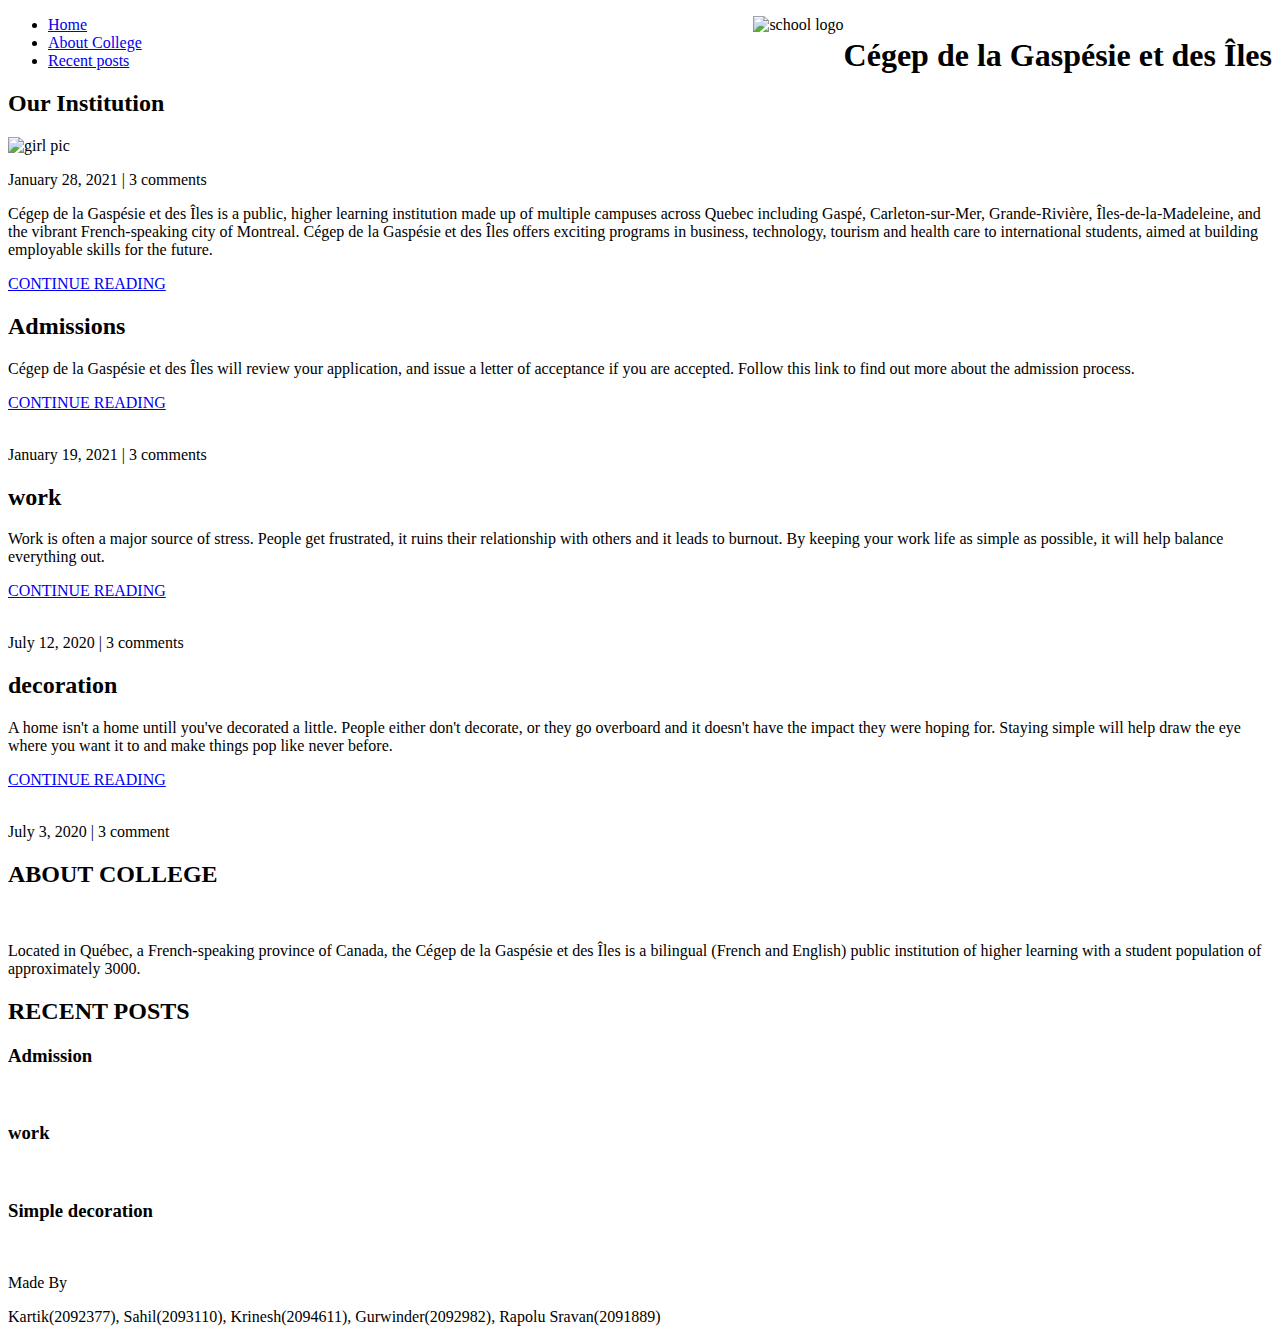
==== index.html @ 0d379864 "third commit change layout and content" ====
<!DOCTYPE html>
<html>
   <head>
      <meta charset="UTF-8">
      <meta name="viewport" content="width=device-width, user-scalable=no, initial-scale=1.0, maximum-scale=1.0, minimum-scale=1.0">
      <!-- <meta http-equiv="X-UA-Compatible" content="ie=edge"> -->
      <link rel="stylesheet" href="style.css">
      <link rel="icon" href="img/favicon.ico">
      <title>Cegep Blogs | Home</title>
      <!-- <link rel="stylesheet" href="https://cdnjs.cloudflare.com/ajax/libs/font-awesome/5.11.2/css/all.min.css"> -->
   </head>
   <body>
      
      <header>
         <div class="container container-nav">
            <div style="float: right;">
               <img style="float: left;" src="img/favicon.ico" alt="school logo">
               <h1 style="float: left;">Cégep de la Gaspésie et des Îles</h1>
            </div>
         
            <nav>
               <ul>
                  <li><a href="index.html" class="current-page">Home</a></li>
                  <li><a href="about.html">About College</a></li>
                  <li><a href="recent.html">Recent posts</a></li>
               </ul>
            </nav>
         </div>
      </header>
      
      <div class="container container-flex">
         
         <main role="main">
            
            <article class="article-featured">
               <h2 class="article-title">Our Institution</h2>
               <img src="https://montreal.cegepgim.ca/banner/bgphotos/bimg5f05de7b1e630.jpg" alt="girl pic" class="article-image">
               <p class="article-info">January 28, 2021 | 3 comments</p>
               <p class="article-body">Cégep de la Gaspésie et des Îles is a public, higher learning institution made up of multiple campuses across Quebec including Gaspé, Carleton-sur-Mer, Grande-Rivière, Îles-de-la-Madeleine, and the vibrant French-speaking city of Montreal. Cégep de la Gaspésie et des Îles offers exciting programs in business, technology, tourism and health care to international students, aimed at building employable skills for the future.</p>
               <a href="#" class="article-read-more">CONTINUE READING</a>
            </article>
            
            <article class="article-recent">
               <div class="article-recent-main">
                  <h2 class="article-title">Admissions</h2>
                  <p class="article-body">Cégep de la Gaspésie et des Îles will review your application, and issue a letter of acceptance if you are accepted. Follow this link to find out more about the admission process.</p>
                  <a href="#" class="article-read-more">CONTINUE READING</a>
               </div>
               
               <div class="article-recent-secondary">
                  <img src="https://montreal.cegepgim.ca/banner/bgphotos/bimg5f056b81b6eb5.jpg" alt="" class="article-image">
                  <p class="article-info">January 19, 2021 | 3 comments</p>
               </div>
            </article>
            
            <article class="article-recent">
               <div class="article-recent-main">
                  <h2 class="article-title">work</h2>
                  <p class="article-body">Work is often a major source of stress. People get frustrated, it ruins their relationship with others and it leads to burnout. By keeping your work life as simple as possible, it will help balance everything out.</p>
                  <a href="#" class="article-read-more">CONTINUE READING</a>
               </div>
               
               <div class="article-recent-secondary">
                  <img src="img/work.jpg" alt="" class="article-image">
                  <p class="article-info">July 12, 2020 | 3 comments</p>
               </div>
            </article>
            
            <article class="article-recent">
               <div class="article-recent-main">
                  <h2 class="article-title">decoration</h2>
                  <p class="article-body">A home isn't a home untill you've decorated a little. People either don't decorate, or they go overboard and it doesn't have the impact they were hoping for. Staying simple will help draw the eye where you want it to and make things pop like never before.</p>
                  <a href="#" class="article-read-more">CONTINUE READING</a>
               </div>
               
               <div class="article-recent-secondary">
                  <img src="img/deco.jpg" alt="" class="article-image">
                  <p class="article-info">July 3, 2020 | 3 comment</p>
               </div>
            </article>
            
         </main>
         
         <aside class="sidebar">
            
            <div class="sidebar-widget">
               <h2 class="widget-title">ABOUT COLLEGE</h2>
               <img src="https://montreal.cegepgim.ca/banner/bgphotos/bimg5f05de14b85f6.jpg" alt="" class="widget-image">
               <p class="widget-body">Located in Québec, a French-speaking province of Canada, the Cégep de la Gaspésie et des Îles is a bilingual (French and English) public institution of higher learning with a student population of approximately 3000.</p>
            </div>
            
            <div class="sidebar-widget">
               <h2 class="widget-title">RECENT POSTS</h2>
               
               <div class="widget-recent-post">
                  <h3 class="widget-recent-post-title">Admission</h3>
                  <img src="https://montreal.cegepgim.ca/prodbnr/bimg5f05aa4aee023.jpg" alt="" class="widget-image">
               </div>
               
               <div class="widget-recent-post">
                  <h3 class="widget-recent-post-title">work</h3>
                  <img src="img/work.jpg" alt="" class="widget-image">
               </div>
               
               <div class="widget-recent-post">
                  <h3 class="widget-recent-post-title">Simple decoration</h3>
                  <img src="img/deco.jpg" alt="" class="widget-image">
               </div>
               
            </div>
            
         </aside>
      </div>
      
      <footer>
         <!-- <p><strong>Living the simple life</strong></p> -->
         <p>Made By</p>
         <p><i class="fas fa-heart"></i> Kartik(2092377), Sahil(2093110), Krinesh(2094611), Gurwinder(2092982), Rapolu Sravan(2091889)</p>
      </footer>
   </body>
</html>
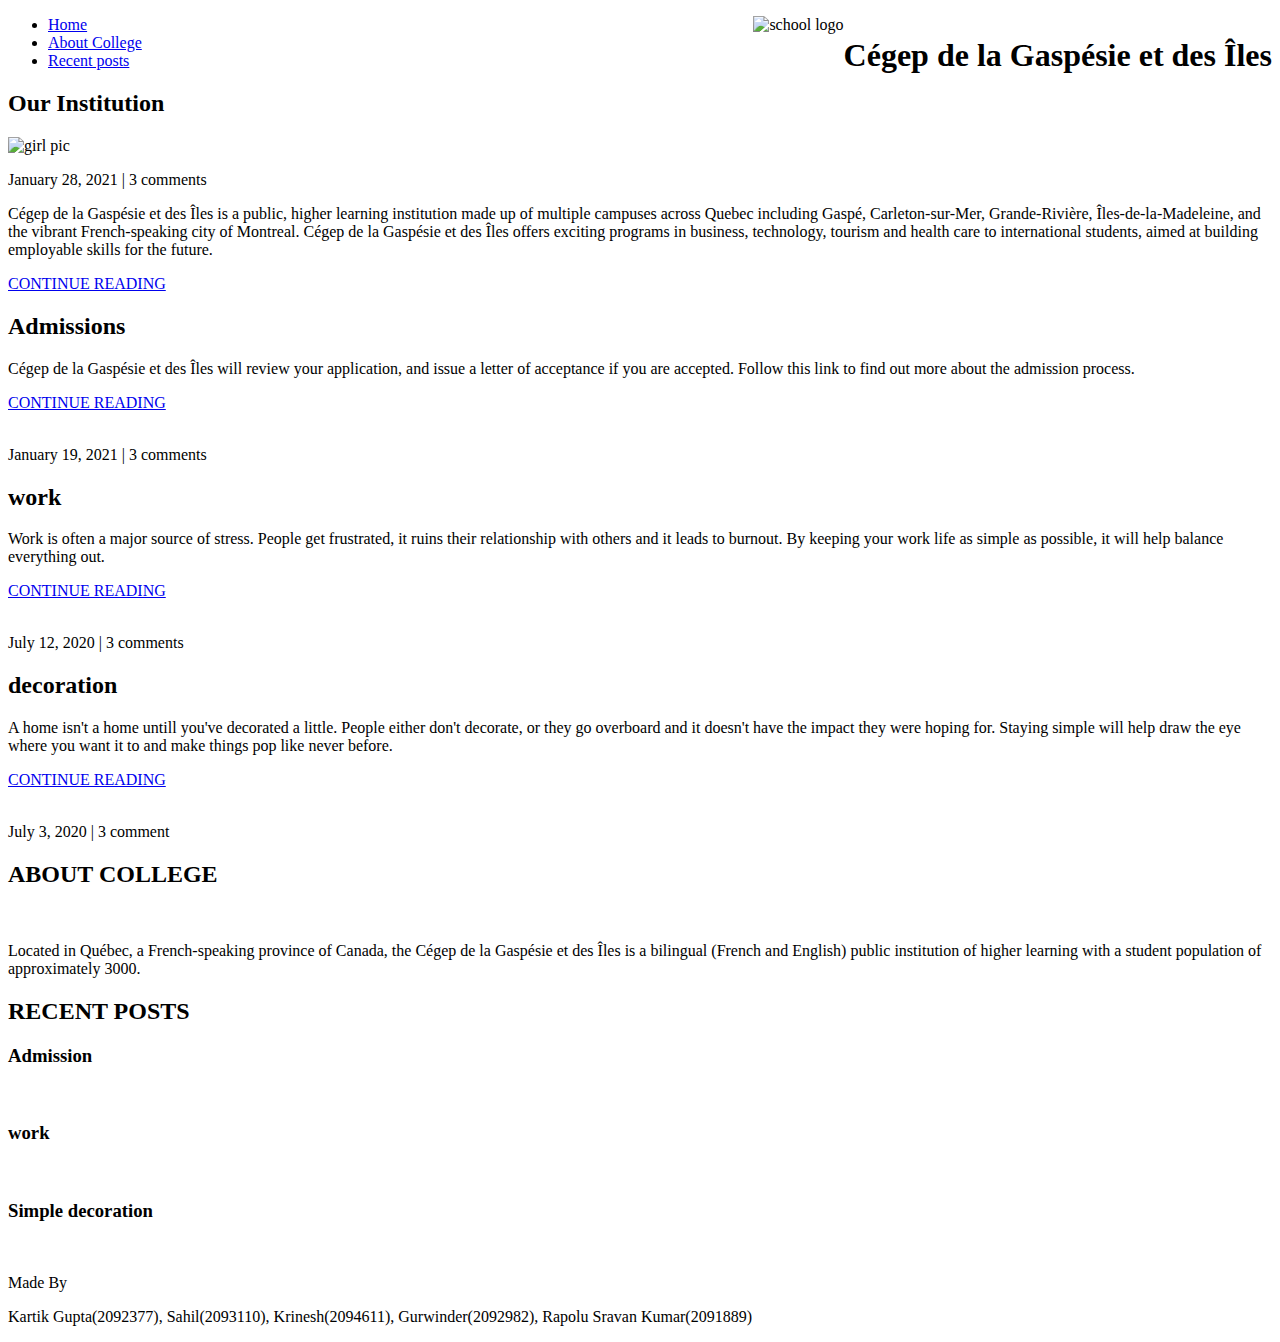
==== commit fd45696b: "third commit change layout and content" ====
--- a/index.html
+++ b/index.html
@@ -115,7 +115,7 @@
       <footer>
          <!-- <p><strong>Living the simple life</strong></p> -->
          <p>Made By</p>
-         <p><i class="fas fa-heart"></i> Kartik(2092377), Sahil(2093110), Krinesh(2094611), Gurwinder(2092982), Rapolu Sravan(2091889)</p>
+         <p><i class="fas fa-heart"></i> Kartik Gupta(2092377), Sahil(2093110), Krinesh(2094611), Gurwinder(2092982), Rapolu Sravan Kumar(2091889)</p>
       </footer>
    </body>
 </html>
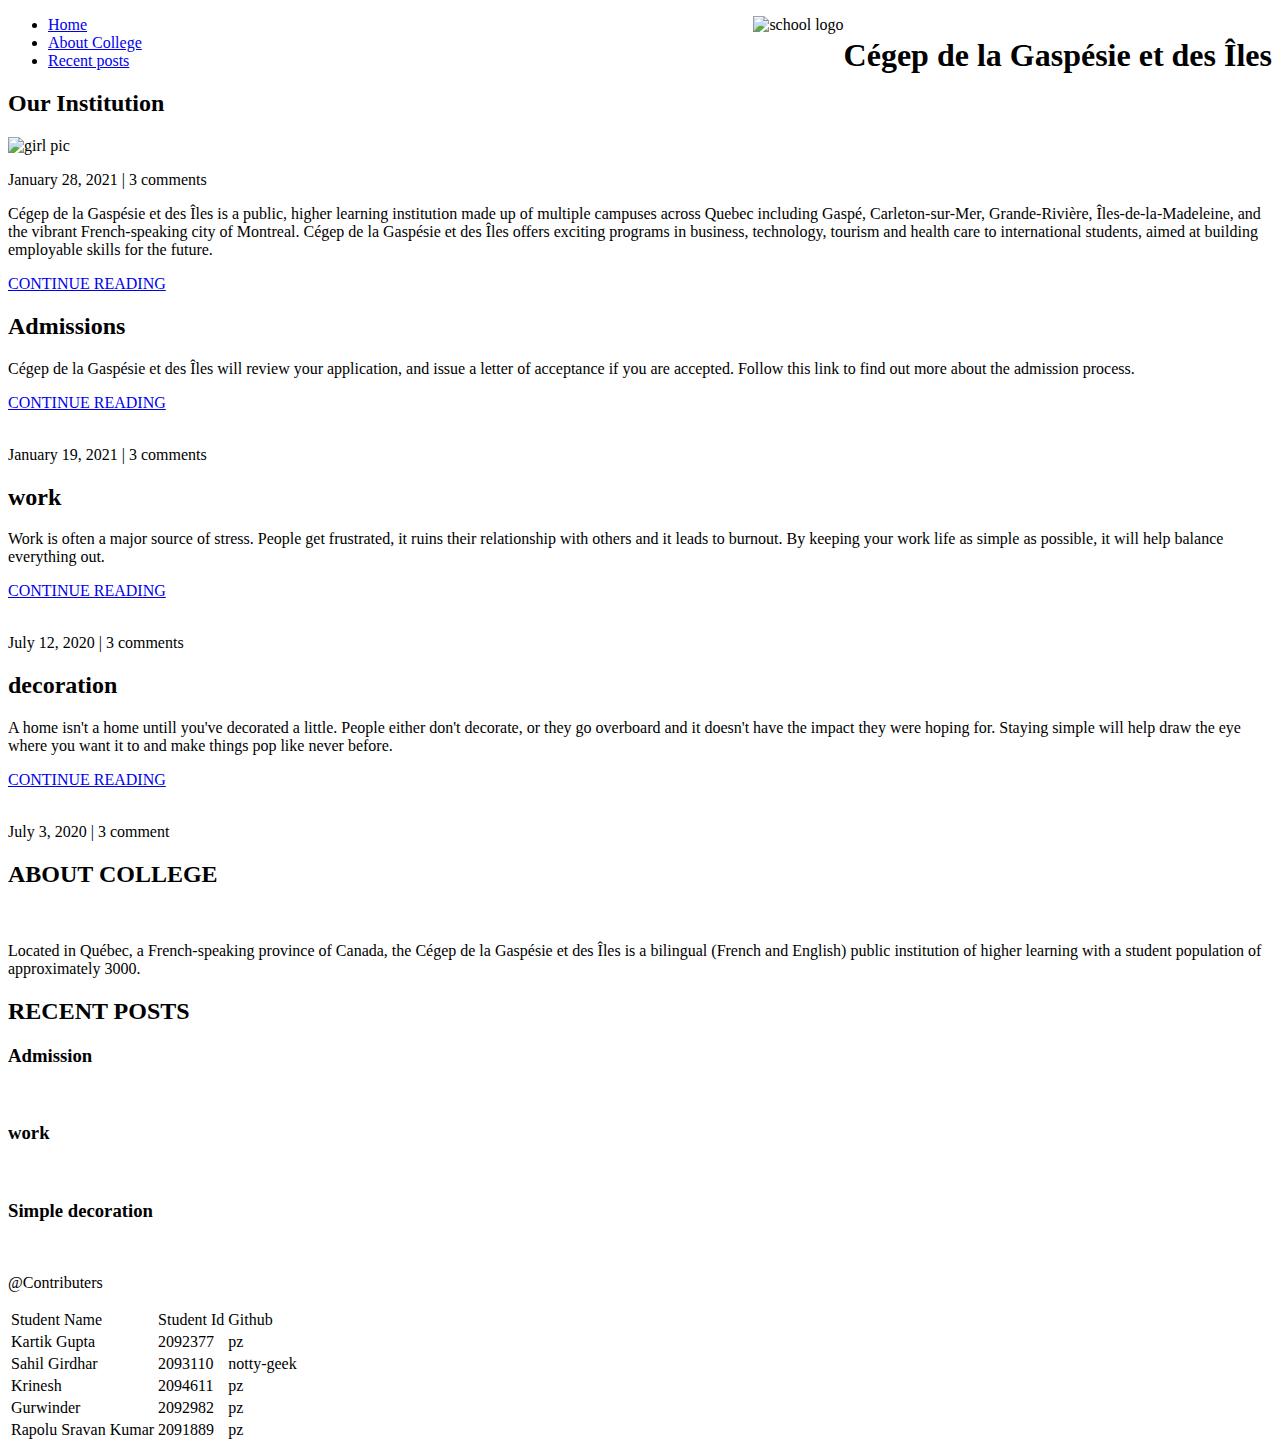
==== commit 44303fd7: "updated footter" ====
--- a/index.html
+++ b/index.html
@@ -114,8 +114,51 @@
       
       <footer>
          <!-- <p><strong>Living the simple life</strong></p> -->
-         <p>Made By</p>
-         <p><i class="fas fa-heart"></i> Kartik Gupta(2092377), Sahil(2093110), Krinesh(2094611), Gurwinder(2092982), Rapolu Sravan Kumar(2091889)</p>
+         <p>@Contributers</p>
+
+         <table class="center" >
+            <tr>
+            <td>
+               Student Name
+            </td>
+               <td>
+                  Student Id
+               </td>
+               <td>
+                  Github
+               </td>
+            </tr>
+            <tr>
+               <td>Kartik Gupta</td>
+               <td>2092377</td>
+               <td> pz</td>
+            </tr>
+
+            <tr>
+               <td>Sahil Girdhar</td>
+               <td>2093110</td>
+               <td> notty-geek</td>
+            </tr>
+
+            <tr>
+               <td>Krinesh</td>
+               <td>2094611</td>
+               <td> pz</td>
+            </tr>
+            <tr>
+             <td>Gurwinder</td>
+               <td>2092982</td>
+               <td> pz</td>
+            </tr>
+
+             <tr>
+             <td>Rapolu Sravan Kumar</td>
+               <td>2091889</td>
+               <td> pz</td>
+            </tr>
+         </table>
+<!--         </>-->
+<!--         <p><i class="fas fa-heart"></i> , (), (), (),  ()</p>-->
       </footer>
    </body>
 </html>
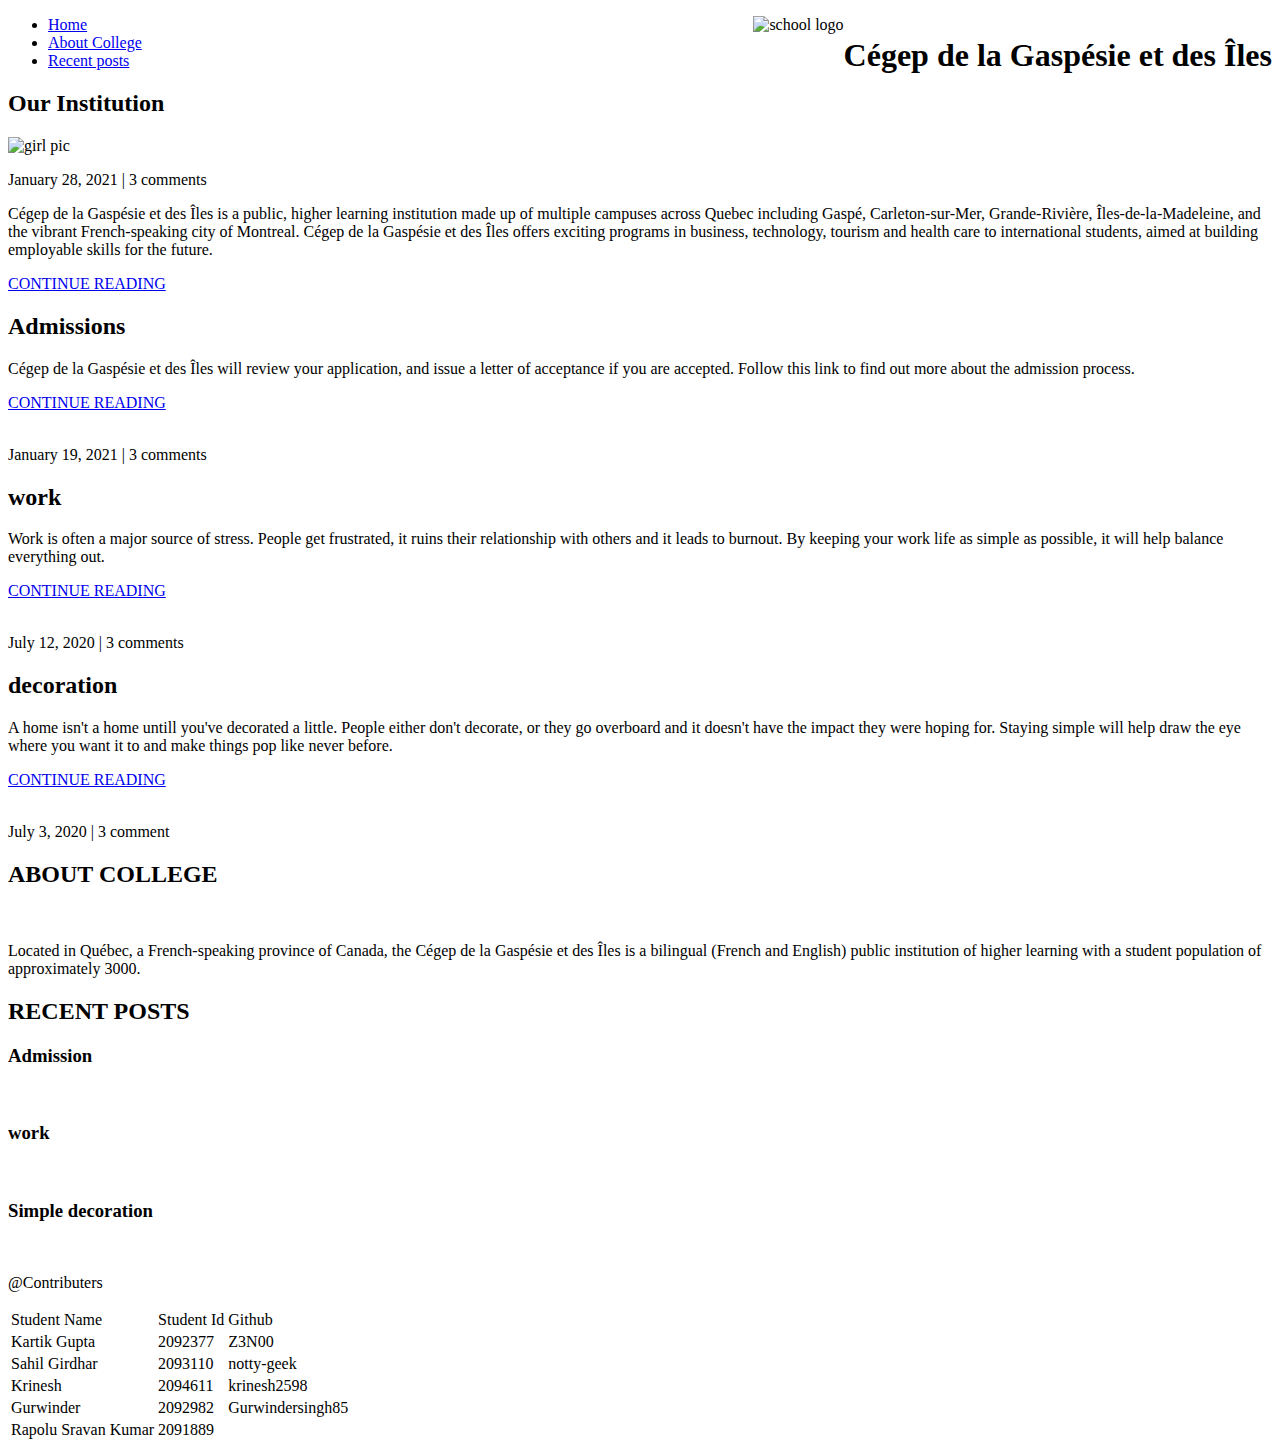
==== commit 250f4c41: "updated tables" ====
--- a/index.html
+++ b/index.html
@@ -131,30 +131,30 @@
             <tr>
                <td>Kartik Gupta</td>
                <td>2092377</td>
-               <td> pz</td>
+               <td href="https://github.com/Z3N00">Z3N00</td>
             </tr>
 
             <tr>
                <td>Sahil Girdhar</td>
                <td>2093110</td>
-               <td> notty-geek</td>
+               <td href="https://github.com/notty-geek">notty-geek</td>
             </tr>
 
             <tr>
                <td>Krinesh</td>
                <td>2094611</td>
-               <td> pz</td>
+               <td href="https://github.com/krinesh2598">krinesh2598</td>
             </tr>
             <tr>
              <td>Gurwinder</td>
                <td>2092982</td>
-               <td> pz</td>
+               <td href="https://github.com/Gurwindersingh85">Gurwindersingh85</td>
             </tr>
 
              <tr>
              <td>Rapolu Sravan Kumar</td>
                <td>2091889</td>
-               <td> pz</td>
+               <td></td>
             </tr>
          </table>
 <!--         </>-->
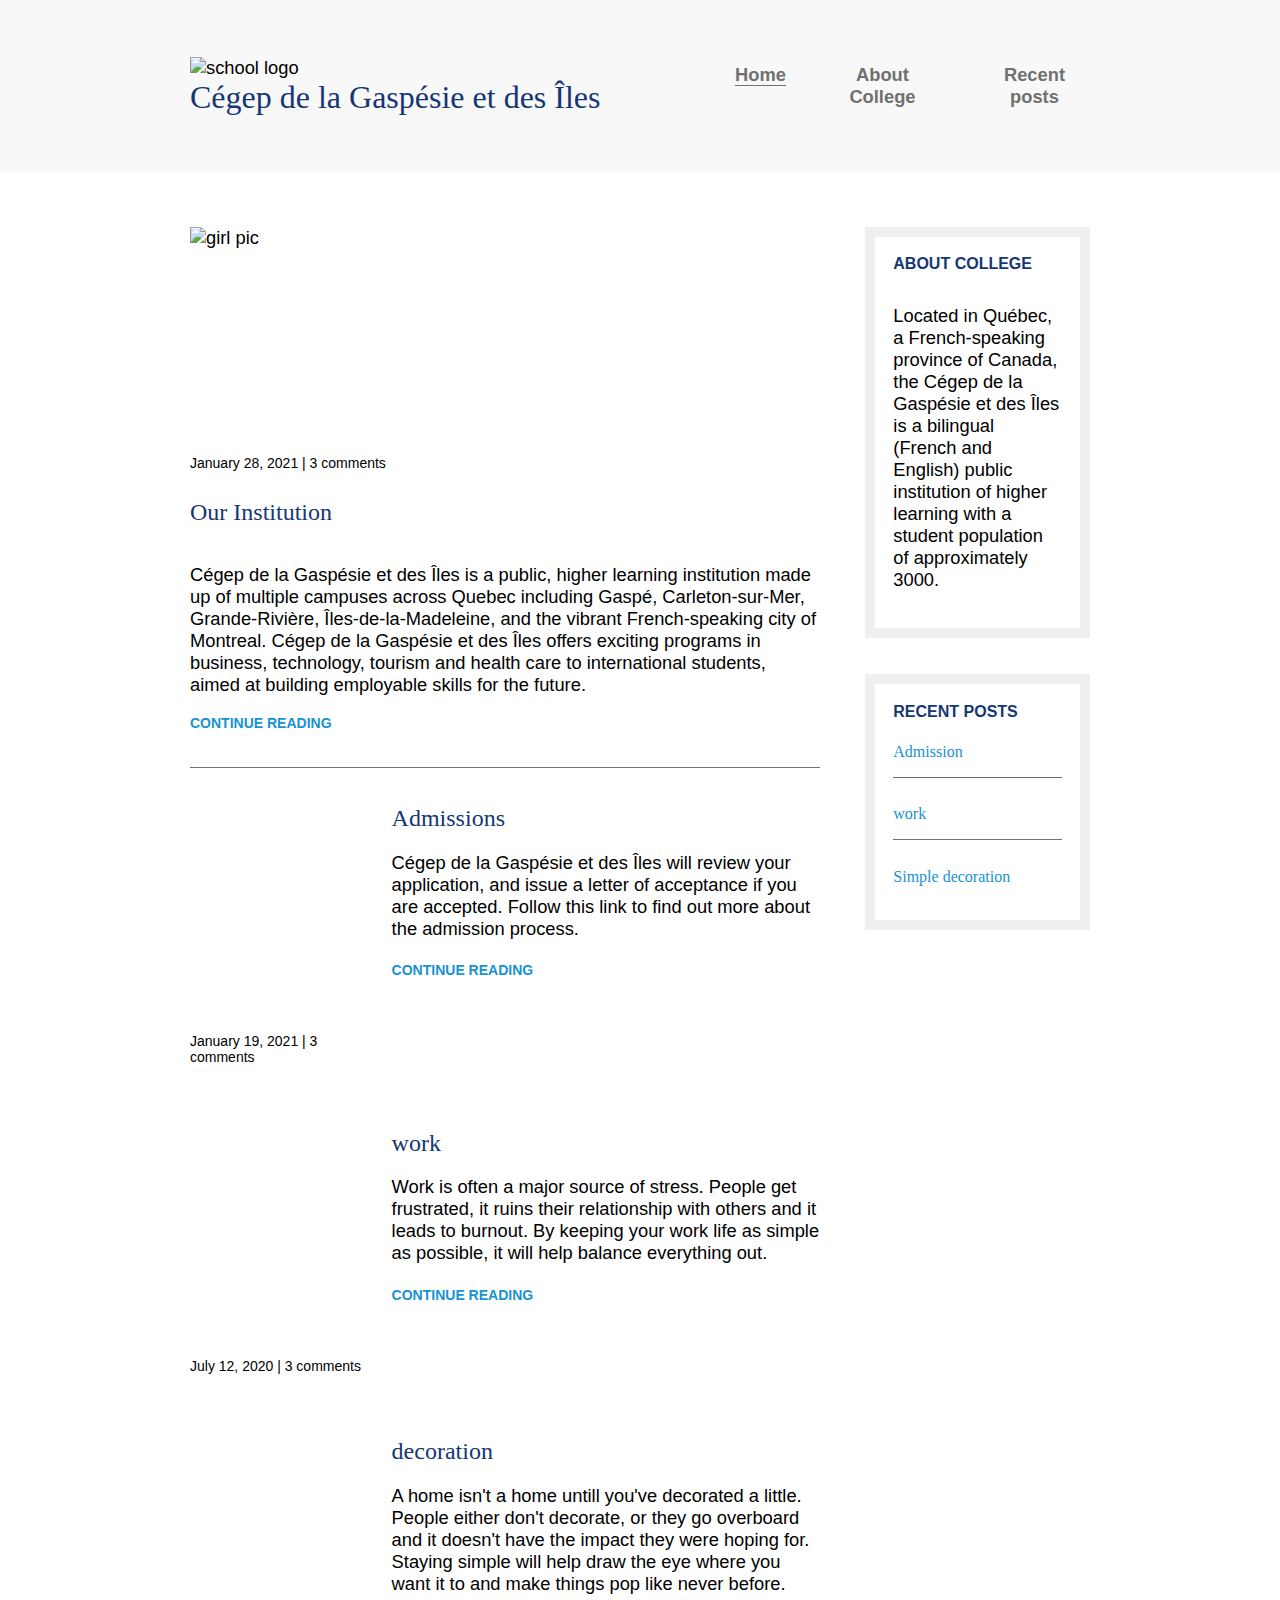
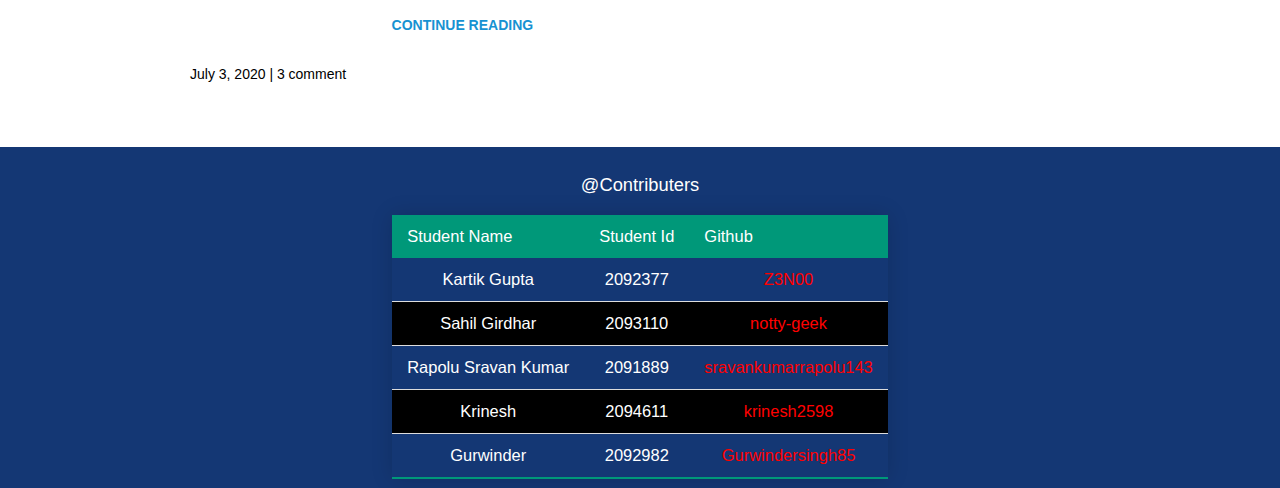
==== commit d07f0e6a: "Updated the Template." ====
--- a/index.html
+++ b/index.html
@@ -111,12 +111,11 @@
             
          </aside>
       </div>
-      
-      <footer>
-         <!-- <p><strong>Living the simple life</strong></p> -->
+      <footer id="footer">
          <p>@Contributers</p>
 
-         <table class="center" >
+         <table  class="styled-table" >
+            <thead>
             <tr>
             <td>
                Student Name
@@ -129,36 +128,38 @@
                </td>
             </tr>
             <tr>
+            </thead>
+            <tbody>
                <td>Kartik Gupta</td>
                <td>2092377</td>
-               <td href="https://github.com/Z3N00">Z3N00</td>
+               <td> <a href="https://github.com/Z3N00">Z3N00 </a></td>
             </tr>
 
             <tr>
                <td>Sahil Girdhar</td>
                <td>2093110</td>
-               <td href="https://github.com/notty-geek">notty-geek</td>
+               <td> <a href="https://github.com/notty-geek">notty-geek</a></td>
             </tr>
-
+            <tr>
+               <td>Rapolu Sravan Kumar</td>
+                 <td>2091889</td>
+                 <td><a href="https://github.com/sravankumarrapolu143">sravankumarrapolu143</a></td>
+              </tr>
             <tr>
                <td>Krinesh</td>
                <td>2094611</td>
-               <td href="https://github.com/krinesh2598">krinesh2598</td>
+               <td><a href="https://github.com/krinesh2598">krinesh2598</a></td>
             </tr>
             <tr>
              <td>Gurwinder</td>
                <td>2092982</td>
-               <td href="https://github.com/Gurwindersingh85">Gurwindersingh85</td>
+               <td ><a href="https://github.com/Gurwindersingh85">Gurwindersingh85</a></td>
             </tr>
 
-             <tr>
-             <td>Rapolu Sravan Kumar</td>
-               <td>2091889</td>
-               <td></td>
-            </tr>
+            
+            </tbody>
          </table>
-<!--         </>-->
-<!--         <p><i class="fas fa-heart"></i> , (), (), (),  ()</p>-->
       </footer>
+
    </body>
 </html>
--- a/style.css
+++ b/style.css
@@ -0,0 +1,306 @@
+body {
+   margin: 0;
+   font-family: sans-serif;
+   font-size: 1.145rem;
+   font-weight: 300;
+}
+
+img {
+   max-width: 100%;
+   display: block;
+}
+
+.image-full {
+   max-height: 300px;
+   width: 100%;
+   object-fit: cover;
+   margin-bottom: 2em;
+}
+
+.styled-table {
+    border-collapse: collapse;
+    margin-left:auto;
+    margin-right:auto;
+    /*margin: 25px 0;*/
+    font-size: 0.9em;
+    font-family: sans-serif;
+    min-width: 400px;
+    box-shadow: 0 0 20px rgba(0, 0, 0, 0.15);
+}
+
+.styled-table thead tr {
+    background-color: #009879;
+    color: #ffffff;
+    text-align: left;
+}
+.styled-table th,
+.styled-table td {
+    padding: 12px 15px;
+}
+
+.styled-table tbody tr {
+    border-bottom: 1px solid #dddddd;
+}
+
+.styled-table tbody tr:nth-of-type(even) {
+    background-color: black;
+}
+
+.styled-table tbody tr:last-of-type {
+    border-bottom: 2px solid #009879;
+}
+
+.styled-table tbody tr.active-row {
+    font-weight: bold;
+    color: #009879;
+}
+
+h1,
+h2,
+h3 {
+   font-family: serif;
+   font-weight: 400;
+   color: #143774;
+   margin-top: 0;
+}
+
+h1 {
+   font-size: 2rem;
+   margin: 0;
+}
+
+h3 {
+   color: #1792d2;
+}
+
+.subtitle {
+   font-weight: 700;
+   color: #1792d2;
+   font-size: .75rem;
+   margin: 0;
+}
+
+.article-title {
+   font-size: 1.5rem;
+}
+
+.article-read-more,
+.article-info {
+   font-size: .875rem;
+}
+
+.article-read-more {
+   color: #1792d2;
+   text-decoration: none;
+   font-weight: 700;
+}
+
+.article-read-more:hover,
+.article-read-more:focus {
+   color: #143774;
+   text-decoration: underline;
+}
+
+.article-info {
+   margin: 2em 0;
+}
+
+.container {
+   width: 90%;
+   max-width: 900px;
+   margin: 0 auto;
+}
+
+.container-nav,
+.container-flex {
+   display: flex;
+   flex-direction: column;
+   justify-content: space-between;
+}
+
+header {
+   background: #f8f8f8;
+   text-align: center;
+   padding: 2em 0;
+   margin-bottom: 3em;
+}
+
+footer {
+   background: #143774;
+   color: white;
+   text-align: center;
+   padding: .5em 0;
+}
+
+.fa-heart {
+   color: red;
+}
+
+footer a {
+   text-decoration: none;
+   color: red;
+}
+
+strong {
+   font-weight: 700;
+}
+
+nav ul {
+   list-style: none;
+   padding: 0;
+   display: flex;
+   flex-direction: column;
+   justify-content: center;
+}
+
+nav li {
+   margin: .5em 0;
+}
+
+nav a {
+   text-decoration: none;
+   color: #707070;
+   font-weight: 700;
+   margin: .25em 0;
+}
+
+nav a:hover,
+nav a:focus {
+   color: #1792d2;
+}
+
+.current-page {
+   border-bottom: 1px solid #707070;
+}
+
+.current-page:hover {
+   color: #707070;
+}
+
+.article-featured {
+   border-bottom: #707070 1px solid;
+   padding-bottom: 2em;
+   margin-bottom: 2em;
+}
+
+.article-recent {
+   display: flex;
+   flex-direction: column;
+   margin-bottom: 2em;
+}
+
+.article-recent-main {
+   order: 2;
+}
+
+.article-recent-secondary {
+   order: 1;
+}
+
+.sidebar-widget {
+   border: 10px solid #efefef;
+   margin-bottom: 2em;
+   padding: 1em;
+}
+
+.widget-title {
+   font-size: 1rem;
+   font-family: sans-serif;
+   font-weight: 700;
+}
+
+.widget-recent-post-title {
+   font-size: 1rem;
+}
+
+.widget-recent-post {
+   display: flex;
+   flex-direction: column;
+   border-bottom: 1px solid #707070;
+   margin-bottom: 1em;
+}
+
+.widget-recent-post:last-child {
+   border: 0;
+   margin: 0;
+}
+
+.widget-image {
+   order: -1;
+   margin-bottom: .5em;
+}
+
+
+@media (min-width: 675px) {
+   .container-nav,
+   .container-flex {
+      flex-direction: row;
+   }
+   
+   .container-nav{
+      align-items: center;
+   }
+   
+   main {
+      width: 70%;
+   }
+
+   aside {
+      width: 25%;
+      min-width: 200px;
+      margin-left: 1em;
+   }
+   
+   nav ul {
+      flex-direction: row;
+   }
+   
+   nav li {
+      margin-left: 2em;
+   }
+   
+   
+   .article-recent {
+      flex-direction: row;
+      justify-content: space-between;
+   }
+   
+   .article-recent-main {
+      width: 68%;
+   }
+   
+   .article-recent-secondary {
+      width: 30%;
+   }
+   
+   .article-title {
+      order: 99;
+   }
+   
+   .article-image {
+      width: 100%;
+      min-height: 200px;
+      object-fit: cover;
+   }
+   
+   
+   .article-featured {
+      display: flex;
+      flex-direction: column;
+   }
+   
+   .article-image {
+      order: -2;
+   }
+   
+   .article-info {
+      order: -1;
+   }
+   
+   .article-title {
+      order: 0;
+   }
+   
+}
+
+
